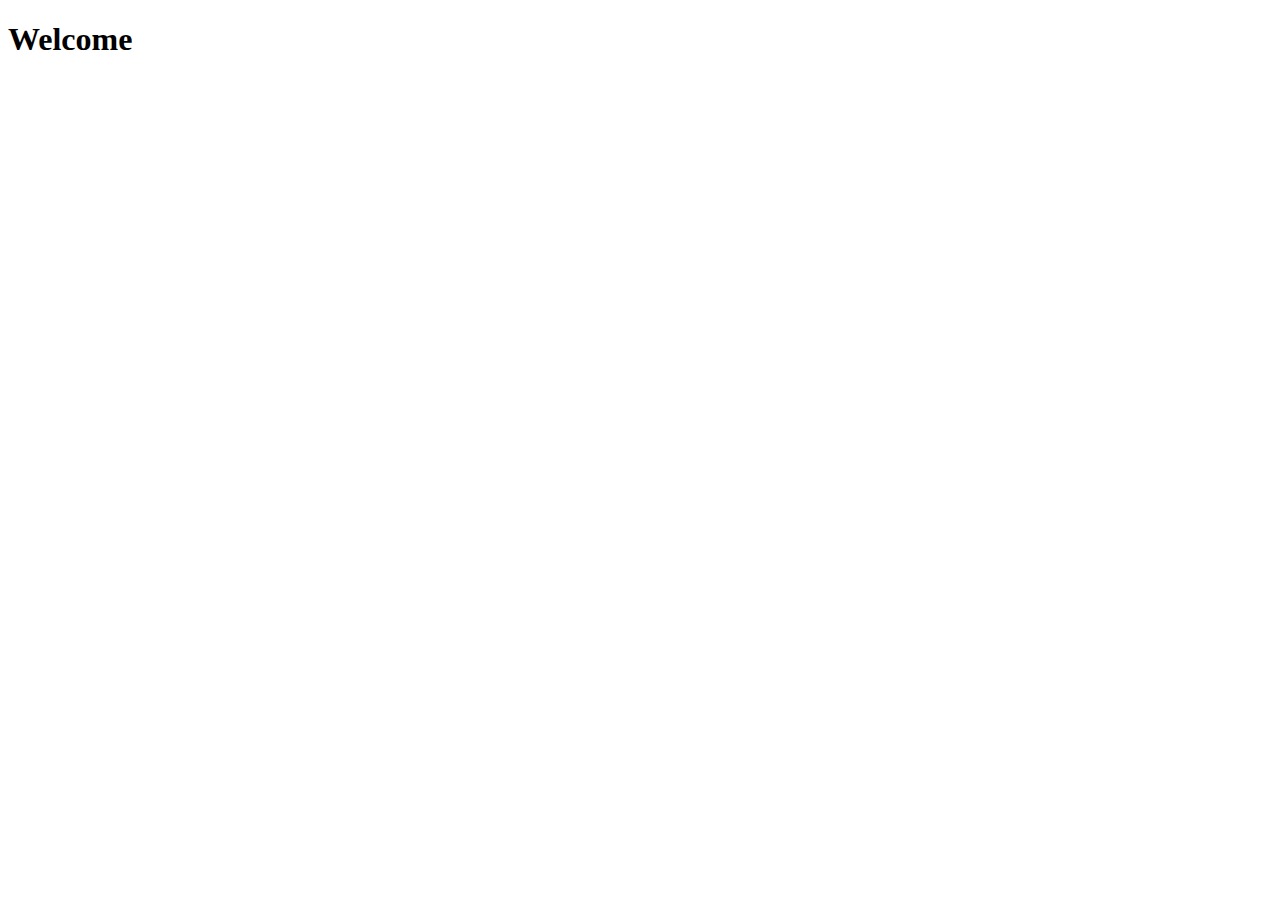
==== index.html @ 07438efa "test" ====
<!DOCTYPE html>
<html lang="en">
<head>
    <meta charset="UTF-8">
    <meta name="viewport" content="width=device-width, initial-scale=1.0">
    <title>Quiz Application</title>
</head>
<body>
    <h1>Welcome</h1>
</body>
</html>
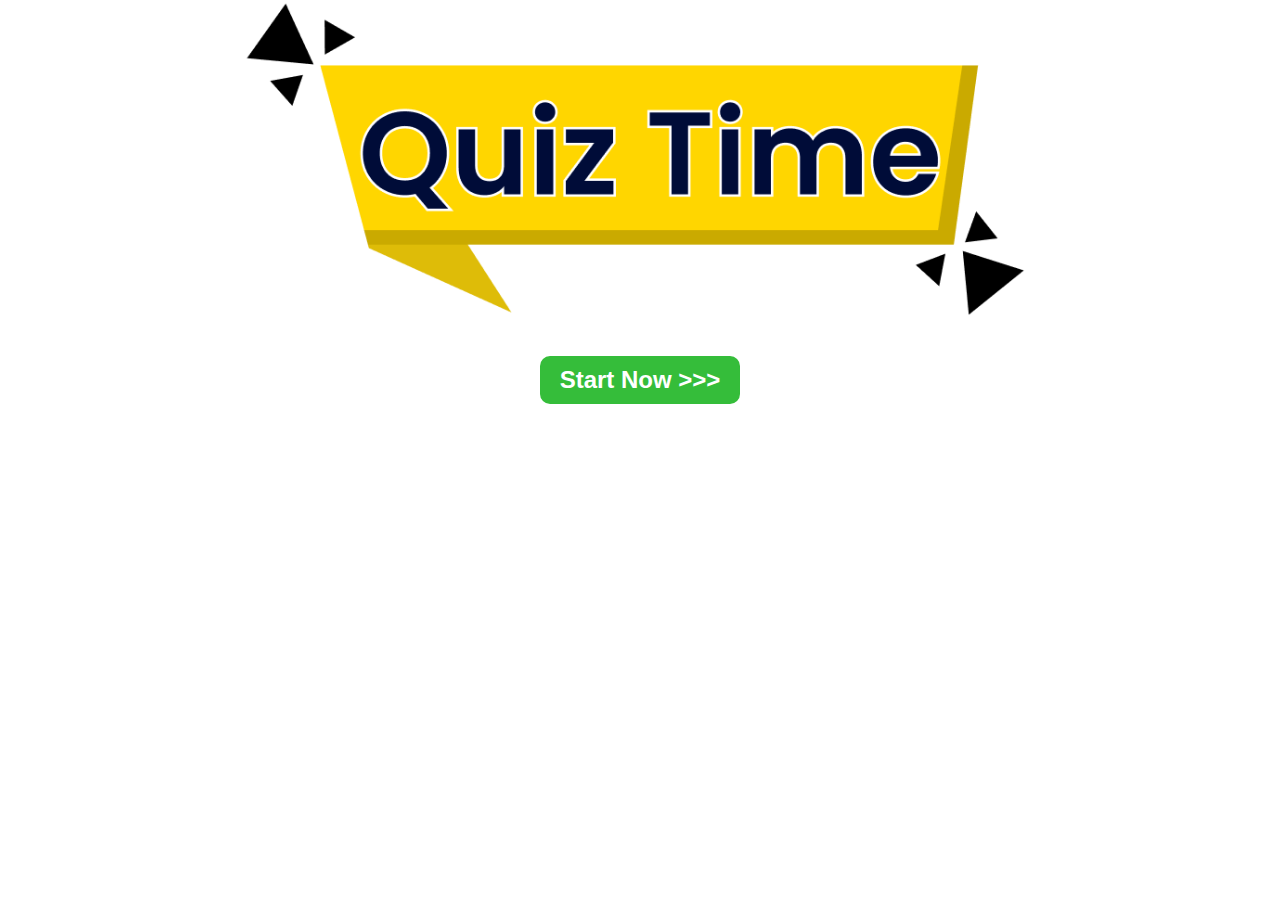
==== commit 2da49762: "home page" ====
--- a/index.html
+++ b/index.html
@@ -3,9 +3,26 @@
 <head>
     <meta charset="UTF-8">
     <meta name="viewport" content="width=device-width, initial-scale=1.0">
+    <link rel="stylesheet" href="style.css">
+    <script src="script.js" defer></script>
     <title>Quiz Application</title>
 </head>
 <body>
-    <h1>Welcome</h1>
+    <div class="initial_page" id="homePage">
+        <img src="img/quizeWelcome.png" alt="StartQuiz">
+        <div class="btn">
+            <button type="button" id="startBtn">Start Now >>></button>
+        </div>
+    </div>
+
+
+    <section class="quiz" id="quizPage">
+        <h1>quiz page</h1>
+    </section>
+
+    <section class="Result" id="resultPage">
+        <h1>Result </h1>
+    </section>
+
 </body>
 </html>--- a/style.css
+++ b/style.css
@@ -0,0 +1,40 @@
+* {
+    box-sizing: border-box;
+    margin: 0;
+    padding: 0;
+}
+
+.initial_page {
+    display: flex;
+    height: 100vh;
+    justify-content: center;
+    align-items: center;
+    flex-direction: column;
+    text-align: center;
+}
+
+.initial_page img {
+    width: 100%;
+    max-width: 800px; 
+}
+
+.initial_page button {
+    background-color: rgba(53, 189, 58, 1);
+    outline: none;
+    border: none;
+    border-radius: 10px;
+    color: #fff;
+    font-size: 1.5rem;
+    font-weight: bold; 
+    padding: 10px 20px; 
+    cursor: pointer;
+    margin-top: 20px; 
+}
+
+.quiz {
+    display: none; 
+}
+
+.Result{
+    display: none;
+}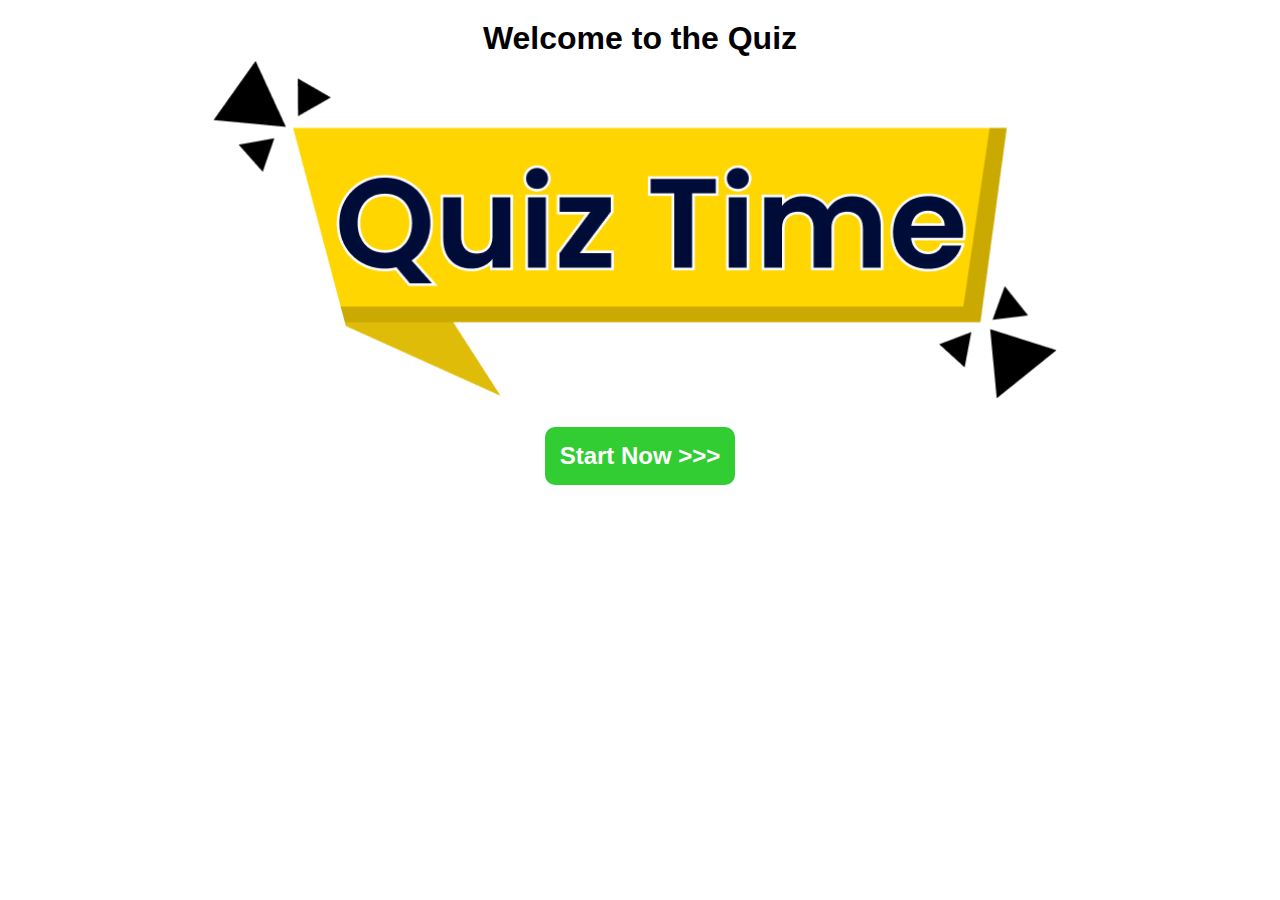
==== commit 5bc8d9da: "Intractive quiz app" ====
--- a/index.html
+++ b/index.html
@@ -3,26 +3,60 @@
 <head>
     <meta charset="UTF-8">
     <meta name="viewport" content="width=device-width, initial-scale=1.0">
-    <link rel="stylesheet" href="style.css">
-    <script src="script.js" defer></script>
+    <link rel="shortcut icon" href="img/quizeWelcome.png" type="image/x-icon">
+    <link rel="stylesheet" href="test.css">
     <title>Quiz Application</title>
 </head>
 <body>
+
+    <!-- Initial Welcome Page -->
     <div class="initial_page" id="homePage">
-        <img src="img/quizeWelcome.png" alt="StartQuiz">
-        <div class="btn">
-            <button type="button" id="startBtn">Start Now >>></button>
-        </div>
+        <h1>Welcome to the Quiz</h1>
+        <img id="homeimg" src="img/quizeWelcome.png" alt="Start Quiz">
+        <button id="startBtn">Start Now >>></button>
     </div>
 
+    <!-- Quiz Section -->
+    <section id="quizPage" class="quiz" style="display: none;">
+        <div id="quizContainer">
+            <div id="QuizLogo">
+                <img class="logo" src="img/quizeWelcome.png" alt="logo">
+                <img id="toggleImg" src="img/Volume_Up_.svg" alt="music">
+                <audio id="backgroundMusic" src="music/QuizBackground.mp3" loop></audio>
+            </div>
 
-    <section class="quiz" id="quizPage">
-        <h1>quiz page</h1>
+            <!-- total Quistion calculation -->
+            <div id="questionCounter" class="questionCounter">
+                <span id="currentQuestionNumber"></span> / <span id="totalQuestions"></span>
+                <p id="timer">30</p>
+
+            </div>
+            
+            <h1 class="qzQuestion" id="question"></h1>
+            <ul id="answers">
+                <li><button class="answerBtn" data-answer="a">Answer A</button></li>
+                <li><button class="answerBtn" data-answer="b">Answer B</button></li>
+                <li><button class="answerBtn" data-answer="c">Answer C</button></li>
+                <li><button class="answerBtn" data-answer="d">Answer D</button></li>
+            </ul>
+            <button id="nextBtn">Next</button>
+            <button id="exitQuizBtn">Exit Quiz</button>
+
+            <p id="scoreDisplay">Score: 0</p>
+        </div>
+
+        <!-- Audio for Correct and Wrong Answers -->
+        <audio id="correctSound" src="music/correct.mp3"></audio>
+        <audio id="wrongSound" src="music/wrong.mp3"></audio>
     </section>
 
-    <section class="Result" id="resultPage">
-        <h1>Result </h1>
-    </section>
+    <!-- Result Page -->
+    <div id="resultPage" class="result" style="display: none;">
+        
+        <h2>Your Score: <span id="finalScore"></span></h2>
+        <button id="restartBtn">Restart Quiz</button>
+    </div>
 
+    <script src="test.js" defer></script>
 </body>
-</html>+</html>
--- a/test.css
+++ b/test.css
@@ -0,0 +1,115 @@
+ *{
+    margin: 0;
+    padding: 0;
+    box-sizing: border-box;
+ }
+body {
+    font-family: Arial, sans-serif;
+    background-color: #f4f4f9;
+    text-align: center;
+    margin: 0;
+    background-color: #fff;
+}
+
+.initial_page, .quiz, .result {
+    padding: 20px;
+}
+.initial_page{
+    display: flex;
+    flex-direction: column;
+    justify-content: center;
+    text-align: center;
+    align-items: center;
+}
+.logo{
+max-width:30%;
+}
+#QuizLogo{
+    display: flex;
+    justify-content: space-between;
+}
+.initial_page img{
+width: 70%;
+}
+/* h1, h2 {
+    color: #333;
+} */
+.qzQuestion{
+    color: #0077cc;
+    text-align: left;
+}
+.questionCounter{
+    text-align: right;
+    line-height: 40px;
+}
+button {
+    padding: 10px 20px;
+    margin: 10px;
+    font-size: 16px;
+    cursor: pointer;
+    background-color: #32cc33;
+    outline: none;
+    border: none;
+    border-radius: 10px;
+    padding: 15px;
+    color: #fff;
+    font-weight: bolder;
+    font-size: 1.5rem;
+}
+button:hover{
+    cursor: pointer;
+}
+
+#quizContainer {
+    max-width: 700px;
+    margin: 0 auto;
+    background: #fff;
+    padding: 20px;
+    border-radius: 8px;
+}
+
+#question {
+    font-size: 20px;
+    margin-bottom: 20px;
+}
+
+#answers li {
+    list-style: none;
+    margin-bottom: 10px;
+}
+
+.answerBtn {
+    width: 100%;
+    padding: 10px;
+    background-color: #f0f0f0;
+    border: 1px solid #ccc;
+    color: black;
+    text-align: left;
+    border-radius: 5px;
+    cursor: pointer;
+}
+
+.answerBtn.correct {
+    background-color: #8fc400;
+}
+
+.answerBtn.wrong {
+    background-color: #e63946;
+    color: #fff;
+}
+
+#timer {
+    font-size: 20px;
+    font-weight: bold;
+    color: #0077cc;
+}
+
+#scoreDisplay {
+    font-size: 18px;
+}
+
+#finalScore {
+    font-size: 24px;
+    font-weight: bold;
+    color: #0077cc;
+}
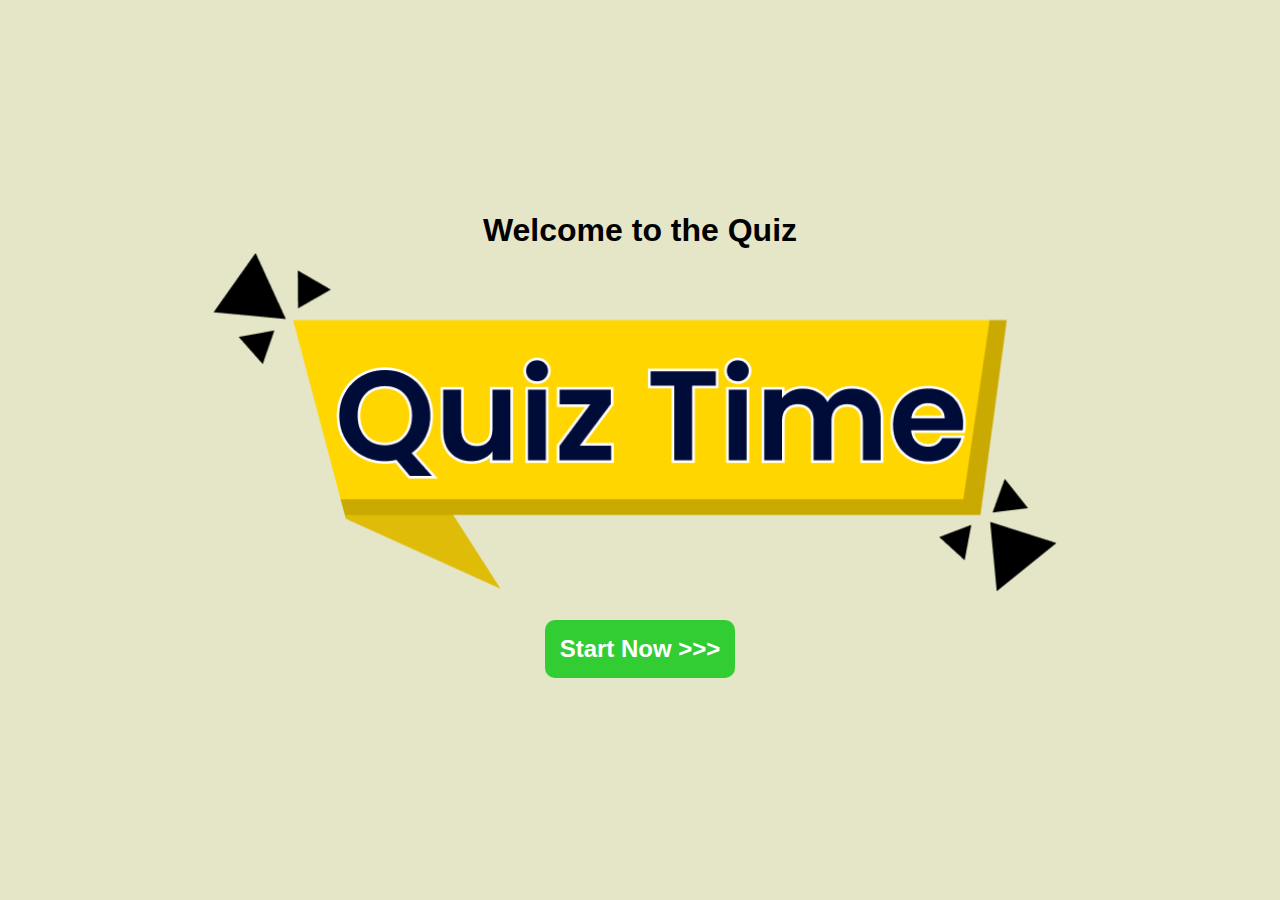
==== commit d9140239: "dynamic bacground color" ====
--- a/index.html
+++ b/index.html
@@ -4,7 +4,7 @@
     <meta charset="UTF-8">
     <meta name="viewport" content="width=device-width, initial-scale=1.0">
     <link rel="shortcut icon" href="img/quizeWelcome.png" type="image/x-icon">
-    <link rel="stylesheet" href="test.css">
+    <link rel="stylesheet" href="style.css">
     <title>Quiz Application</title>
 </head>
 <body>
@@ -42,7 +42,7 @@
             <button id="nextBtn">Next</button>
             <button id="exitQuizBtn">Exit Quiz</button>
 
-            <p id="scoreDisplay">Score: 0</p>
+            <p id="scoreDisplay" class="scorePage">Score: 0</p>
         </div>
 
         <!-- Audio for Correct and Wrong Answers -->
@@ -57,6 +57,6 @@
         <button id="restartBtn">Restart Quiz</button>
     </div>
 
-    <script src="test.js" defer></script>
+    <script src="script.js" defer></script>
 </body>
 </html>
--- a/style.css
+++ b/style.css
@@ -0,0 +1,124 @@
+ *{
+    margin: 0;
+    padding: 0;
+    box-sizing: border-box;
+ }
+body {
+    font-family: Arial, sans-serif;
+    text-align: center;
+    margin: 0;
+    background-color: rgba(245, 245, 245, 0.48);
+}
+
+.initial_page, .quiz, .result {
+    padding: 20px;
+}
+.quiz{
+    background-color: rgba(204, 226, 194, 1);
+    
+}
+.initial_page{
+    display: flex;
+    flex-direction: column;
+    justify-content: center;
+    text-align: center;
+    align-items: center;
+    background-color: #D4D69F8C;
+    height: 100vh;
+}
+.logo{
+max-width:30%;
+}
+#QuizLogo{
+    display: flex;
+    justify-content: space-between;
+}
+.initial_page img{
+width: 70%;
+}
+.qzQuestion{
+    color: #0077cc;
+    text-align: left;
+}
+.questionCounter{
+    text-align: right;
+    line-height: 40px;
+}
+button {
+    padding: 10px 20px;
+    margin: 10px;
+    font-size: 16px;
+    cursor: pointer;
+    background-color: #32cc33;
+    outline: none;
+    border: none;
+    border-radius: 10px;
+    padding: 15px;
+    color: #fff;
+    font-weight: bolder;
+    font-size: 1.5rem;
+}
+button:hover{
+    cursor: pointer;
+}
+
+#quizContainer {
+    max-width: 700px;
+    margin: 0 auto;
+    background: #fff;
+    padding: 20px;
+    border-radius: 8px;
+}
+
+#question {
+    font-size: 20px;
+    margin-bottom: 20px;
+}
+
+#answers li {
+    list-style: none;
+    margin-bottom: 10px;
+}
+
+.answerBtn {
+    width: 100%;
+    padding: 10px;
+    background-color: #f0f0f0;
+    border: 1px solid #ccc;
+    color: black;
+    text-align: left;
+    border-radius: 5px;
+    cursor: pointer;
+}
+
+.answerBtn.correct {
+    background-color: #8fc400;
+}
+
+.answerBtn.wrong {
+    background-color: #e63946;
+    color: #fff;
+}
+
+#timer {
+    font-size: 20px;
+    font-weight: bold;
+    color: #0077cc;
+}
+#finalScore {
+    font-size: 24px;
+    font-weight: bold;
+    color: #ccc;
+}
+.result{
+    justify-content: center;
+    align-content: center;
+    text-align: center;
+    height: 100vh;
+    background-color: darkslategrey;
+    color: #ccc;
+}
+.result button{
+    background-color: burlywood;
+    color: #0077cc;
+}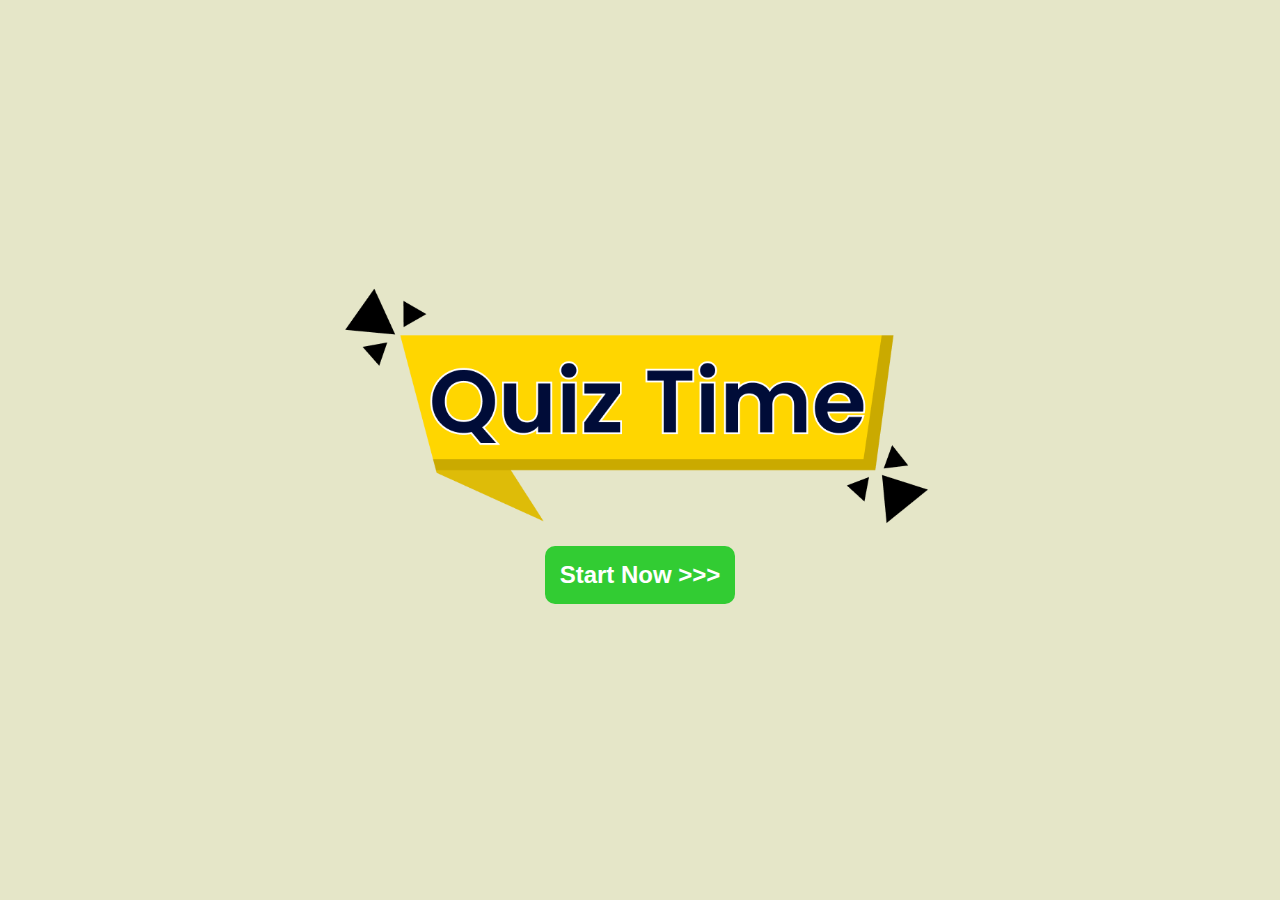
==== commit 3a5c2ede: "responsive Design" ====
--- a/index.html
+++ b/index.html
@@ -1,5 +1,6 @@
 <!DOCTYPE html>
 <html lang="en">
+
 <head>
     <meta charset="UTF-8">
     <meta name="viewport" content="width=device-width, initial-scale=1.0">
@@ -7,11 +8,11 @@
     <link rel="stylesheet" href="style.css">
     <title>Quiz Application</title>
 </head>
+
 <body>
 
     <!-- Initial Welcome Page -->
     <div class="initial_page" id="homePage">
-        <h1>Welcome to the Quiz</h1>
         <img id="homeimg" src="img/quizeWelcome.png" alt="Start Quiz">
         <button id="startBtn">Start Now >>></button>
     </div>
@@ -31,7 +32,7 @@
                 <p id="timer">30</p>
 
             </div>
-            
+
             <h1 class="qzQuestion" id="question"></h1>
             <ul id="answers">
                 <li><button class="answerBtn" data-answer="a">Answer A</button></li>
@@ -51,12 +52,26 @@
     </section>
 
     <!-- Result Page -->
-    <div id="resultPage" class="result" style="display: none;">
-        
-        <h2>Your Score: <span id="finalScore"></span></h2>
-        <button id="restartBtn">Restart Quiz</button>
+    <div id="resultPage"  style="display: none;">
+        <div class="result">
+            <img class="logoImage" src="img/quizeWelcome.png" alt="icon">
+            <h4>Result</h4>
+            <h2>Your Score: <span id="finalScore"></span></h2>
+            <p>Keep learning</p>
+            <button id="restartBtn"><<< Retry</button>
+            <div class="share">
+                <h2>Share your score:</h2>
+                <div class="socalIcon">
+                    <img src="img/🦆 icon _Instagram Square_.png" alt="Instagram">
+                    <img src="img/🦆 icon _LinkedIn_.png" alt="LinkdIn">
+                    <img src="img/🦆 iconTwitter.png" alt="Twitter">
+                </div>
+            </div>
+        </div>
+
     </div>
 
     <script src="script.js" defer></script>
 </body>
-</html>
+
+</html>--- a/style.css
+++ b/style.css
@@ -1,8 +1,9 @@
- *{
+* {
     margin: 0;
     padding: 0;
     box-sizing: border-box;
- }
+}
+
 body {
     font-family: Arial, sans-serif;
     text-align: center;
@@ -13,41 +14,47 @@
 .initial_page, .quiz, .result {
     padding: 20px;
 }
-.quiz{
+
+.quiz {
     background-color: rgba(204, 226, 194, 1);
-    
-}
-.initial_page{
+}
+
+.initial_page {
     display: flex;
     flex-direction: column;
     justify-content: center;
-    text-align: center;
     align-items: center;
     background-color: #D4D69F8C;
     height: 100vh;
 }
-.logo{
-max-width:30%;
-}
-#QuizLogo{
+
+.logo {
+    max-width: 30%;
+}
+
+#QuizLogo {
     display: flex;
     justify-content: space-between;
 }
-.initial_page img{
-width: 70%;
-}
-.qzQuestion{
+
+.initial_page img {
+    width: 90%;
+    max-width: 600px; 
+}
+
+.qzQuestion {
     color: #0077cc;
     text-align: left;
 }
-.questionCounter{
+
+.questionCounter {
     text-align: right;
     line-height: 40px;
 }
+
 button {
     padding: 10px 20px;
     margin: 10px;
-    font-size: 16px;
     cursor: pointer;
     background-color: #32cc33;
     outline: none;
@@ -58,16 +65,22 @@
     font-weight: bolder;
     font-size: 1.5rem;
 }
-button:hover{
+
+button:hover {
     cursor: pointer;
+}
+
+#exitQuizBtn, #nextBtn {
+    font-size: 1rem;
 }
 
 #quizContainer {
     max-width: 700px;
     margin: 0 auto;
-    background: #fff;
+    background-color: #F5F5F57A;
     padding: 20px;
     border-radius: 8px;
+    
 }
 
 #question {
@@ -89,10 +102,11 @@
     text-align: left;
     border-radius: 5px;
     cursor: pointer;
+    font-size: 1.2rem;
 }
 
 .answerBtn.correct {
-    background-color: #8fc400;
+    background-color: yellow;
 }
 
 .answerBtn.wrong {
@@ -105,20 +119,87 @@
     font-weight: bold;
     color: #0077cc;
 }
+
 #finalScore {
     font-size: 24px;
     font-weight: bold;
-    color: #ccc;
-}
-.result{
+    color: #0077cc;
+}
+
+
+.result button {
+    background-color: #FFD600;
+    color: #0077cc;
+}
+.result {
+    display: flex;
     justify-content: center;
-    align-content: center;
+    align-items: center;
     text-align: center;
+    flex-direction: column;
     height: 100vh;
-    background-color: darkslategrey;
-    color: #ccc;
-}
-.result button{
-    background-color: burlywood;
-    color: #0077cc;
-}+    background-color: #F6F4F0;
+    color: #fff;
+}
+.result img{
+width: 20%;
+margin-bottom: 1rem;
+}
+.result h4{
+    color: black;
+    font-weight: bolder;
+    margin-bottom:2rem;
+}
+.result h2 {
+    color: #0077cc;
+}
+.result p{
+    color: black;
+    margin: 1rem;
+}
+.share{
+    margin-top: 2rem;
+}
+.share img{
+    width: 10%;
+    margin-top: 0.5rem;
+}
+@media (max-width: 768px) {
+    .initial_page img {
+        max-width: 90%;
+    }
+    .quiz{
+        min-height: 100vh;
+    }
+    button {
+        font-size: 1.2rem; 
+    }
+    #quizContainer {
+        padding: 10px; 
+        margin-top: 7rem;
+    }
+   
+    #question {
+        font-size: 18px; 
+    }
+ 
+   
+}
+
+@media (max-width: 480px) {
+    .logo {
+        max-width: 50%; 
+    }
+    button {
+        padding: 10px;
+    }
+    #finalScore {
+        font-size: 20px;
+    }
+    .answerBtn {
+        font-size: 1rem;
+    }
+  .result .logoImage{
+    width: 70%;
+  }
+}
